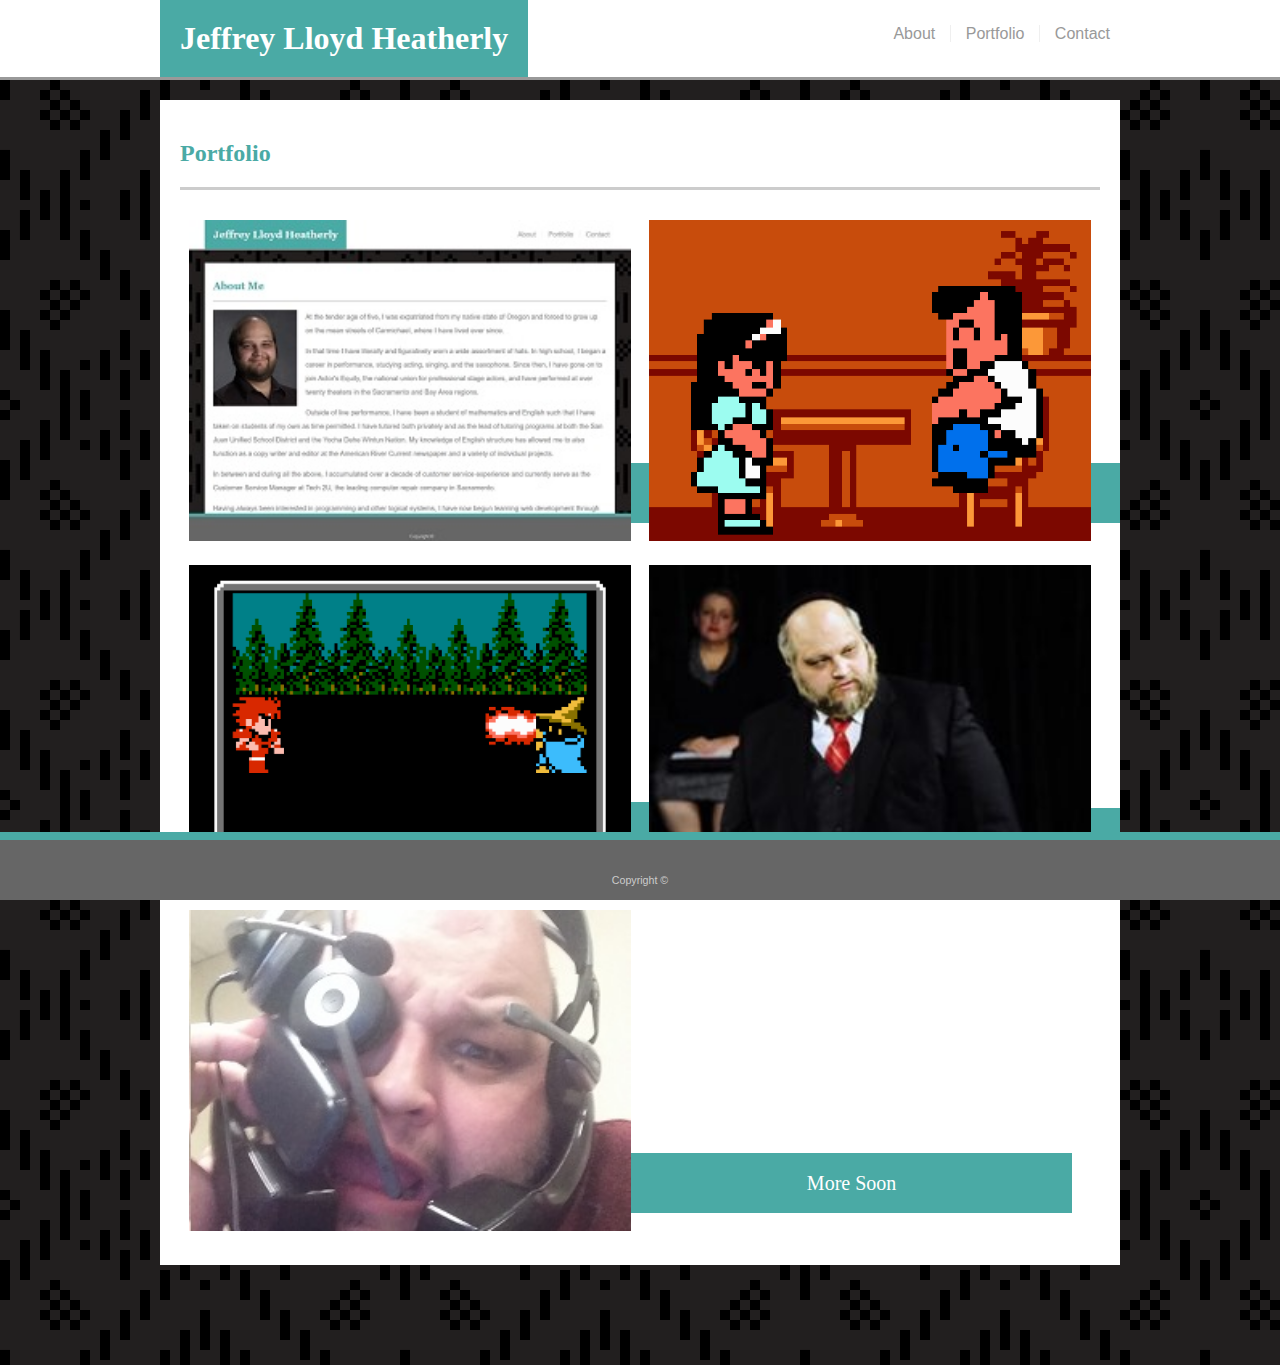
==== portfolio.html @ b2a11e88 "Replace placeholder with Responsive Portfolio Content" ====
<!DOCTYPE html>
<html lang="en">
<head>
    <meta charset="UTF-8">
    <meta name="viewport" content="width=device-width, initial-scale=1.0">
    <meta http-equiv="X-UA-Compatible" content="ie=edge">
    <link rel="stylesheet" type="text/css" href="assets/css/style.css">
    <title>Jeffrey Lloyd Heatherly</title>
</head>

<body>
    <header>
        <nav>
            <h1>Jeffrey Lloyd Heatherly</h1>
            <ul id="navlinks">
                <li><a href="index.html">About</a></li>
                <li><a href="portfolio.html">Portfolio</a></li>
                <li><a href="contact.html">Contact</a></li>
            </ul>
        </nav>
    </header>
    <article>
        <h2>Portfolio</h2>
        <div class="line"></div>
        <section>
            <a class="portLink" href="index.html">
                <img src="assets/images/ThisSite.jpg" alt="This Website!" title="Yes, the one you are looking at right now." />
                <span>This Website</span>
            </a>
            <a class="portLink" href="https://ser-dialest.github.io/Word-Guess-Game/">
                <img src="assets/images/WordGuess.png" alt="River City Ransom Word Guess" title="River City Ransom Word Guess Game" />
                <span>RCR Word Guess</span>
            </a>
            <a class="portLink" href="https://ser-dialest.github.io/unit-4-game/">
                <img src="assets/images/FFRPG.png" alt="Final Fantasy Battle Royale" title="Final Fantasy Battle Royale" />
                <span>FF Battle Royale</span>
            </a>
            <a class="portLink" href="#">
                <img src="assets/images/Shylock.jpg" alt="Serious Shylock Jeffrey" title="From The Merchant of Venice" />
                <span>There Will Be</span>
            </a>
            <a class="portLink" href="#">
                <img src="assets/images/CustomerService.jpg" alt="Jeffrey attacked by phones" title="From every day at Tech 2U" />
                <span>More Soon</span>
            </a>    
        </section>
    </article>
    <footer>
        <span>Copyright &#169;</span>
    </footer>
</body>
</html>
---- assets/css/style.css ----
body {
    min-height: 100%;
    margin: auto;
    color: #777777;
    background-image: url("../images/background.png");
    border-color: #dddddd;
    font-family: Arial, 'Helvetica Neue', Helvetica, sans-serif; 
    position: relative;
}

header {
    width: 100%;
    position: fixed;
    top: 0;
    background: #ffffff;
    border-bottom-style: solid;
    border-bottom-color: #999;
    z-index: 1;
}

nav {
    max-width: 960px;
    margin: 0px auto;
    position: relative;
}

nav a:hover {
    color: #3e0ce8;
}

nav li{
    display: inline;
    padding: 0px 10px;
}

nav li:first-child {
    border-right: 1px solid #efefef;
    padding-right: 15px;
}

nav li:last-child {
    border-left: 1px solid #efefef;
    padding-left: 15px;
}

nav li a {
    color: #999;
    text-decoration: none;
}

nav li a.active {
    color: #999;
    text-decoration: none;
}

a:hover span {
    background: #3e0ce8;
}

article {
    background: #ffffff;
    max-width: 960px;
    box-sizing: border-box;
    margin-left: auto;
    margin-right: auto;
    margin-top: 100px;
    margin-bottom: 100px;
    padding: 20px;
    overflow: auto;
}

footer {
    background: #666666;
    border-color: #4aaaa5;
    border-width: 8px;
    border-top-style: solid;
    position: fixed;
    bottom: 0;
    height: 60px;
    text-align: center;
    color: #cccccc;
    width: 100%;
}

footer span{
    position: relative;
    top: 30px;
    margin-top: 40px;
    padding-bottom: 8px;
    font-size: 8pt;
    margin: auto;
}

h1 {
    display: inline-block;
    background: #4aaaa5;
    color: #ffffff;
    font-family: Georgia, 'Times New Roman', Times, serif;
    padding: 20px;
    margin: 0px;
}

h2 {
    color: #4aaaa5;
    font-family: Georgia, 'Times New Roman', Times, serif;
    padding-bottom: 20px;
    border-bottom-style: solid;
    border-color: #ccc;
}

p {
    line-height: 2em;
}

form {
    box-sizing: content-box;
    line-height: 30px;
}

input {
    width: 100%;
    padding: 5px;
    border: 1px solid #cccccc;
    padding-right: 0px;
}

input[type=submit] {
    width: 120px;
    height: 40px;
    margin: 10px;
    color: #ffffff;
    background: #4aaaa5;
    border: none;
    transition: background 0.5s ease-in-out;
}

input[type=submit]:hover {
    background: #3e0ce8;
}

textarea {
    height: 200px;
    width: 100%;
    resize: vertical;
    border: 1px solid #cccccc;
}

.portLink {
    width: 48%;
    float: left;
    margin: 10px 1%;
    box-sizing: border-box;
    position:relative;
}

.portLink img {
    width: 100%;
}

.portLink span {
    width: 100%;
    text-align: center;
    position: absolute;
    bottom: 0;
    line-height: 60px;
    color: #ffffff;
    font-size: 20px;
    background: #4aaaa5;
    margin-bottom: 5%;
    font-family: Georgia, 'Times New Roman', Times, serif;
    transition: background 0.5s ease-in-out;
}

.imgLabel {
    width: 100%;
    text-align: center;
    position: absolute;
    bottom: 0;
    line-height: 60px;
    color: #ffffff;
    font-size: 20px;
    background: #4aaaa5;
    margin-bottom: 10px;
    font-family: Georgia, 'Times New Roman', Times, serif;
}

#navlinks {
    float: right;
    margin-top: 25px;
}

#headshot {
    width: 200px;
    float: left;
    padding-right: 20px;
}

@media screen and (max-width: 768px) {
    header {
        position: static;
    }

    #headshot {
        width: 50%;
    }

    article {
        box-sizing: border-box;
        width: 90%;
        margin: 30px 5% 30px auto;
    }

    footer {
        position: relative;
    }

    .portLink {
        width: 48%;
        margin: 10px 1%;
    }
}

@media screen and (max-width: 640px) {
    h1 {
        text-align: center;
        width: 100%;
        padding: 20px 0px;
    }

    #navlinks {
        float: none;
    }

    header {
        position: static;
        /* overflow: auto; */
    }

    nav ul {
        text-align: center;
        padding-inline-start: 0px;
    }

    #headshot {
        width: 100%;
        display: block;
    }

    article {
        box-sizing: border-box;
        width: 90%;
        margin: 30px 5% 30px auto;
    }

    
    footer {
        position: relative;
    }

    .portLink {
        width:100%;
        margin:10px 0px;
    }
}
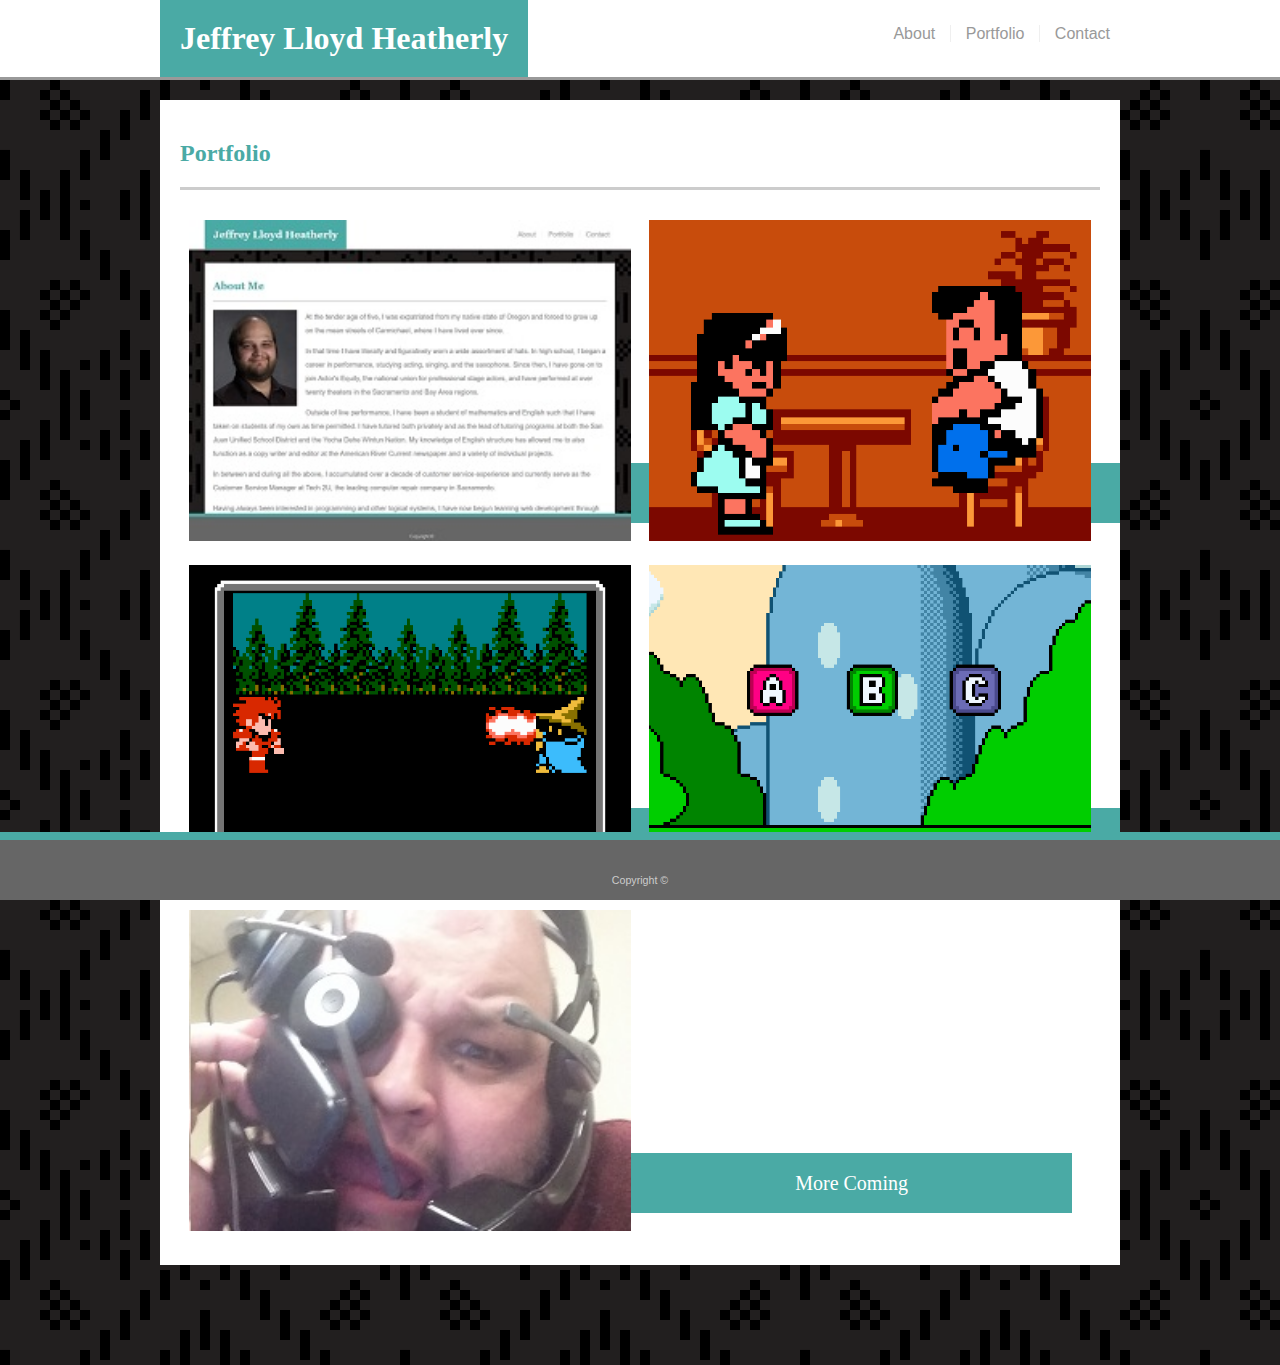
==== commit 4aa72c4d: "Added Mario Trivia to portfolio" ====
--- a/portfolio.html
+++ b/portfolio.html
@@ -36,12 +36,12 @@
                 <span>FF Battle Royale</span>
             </a>
             <a class="portLink" href="#">
-                <img src="assets/images/Shylock.jpg" alt="Serious Shylock Jeffrey" title="From The Merchant of Venice" />
-                <span>There Will Be</span>
+                <img src="assets/images/Trivia.png" alt="Mario Trivia Game" title="Mario Trivia Game" />
+                <span>Mario Trivia Game</span>
             </a>
             <a class="portLink" href="#">
                 <img src="assets/images/CustomerService.jpg" alt="Jeffrey attacked by phones" title="From every day at Tech 2U" />
-                <span>More Soon</span>
+                <span>More Coming</span>
             </a>    
         </section>
     </article>
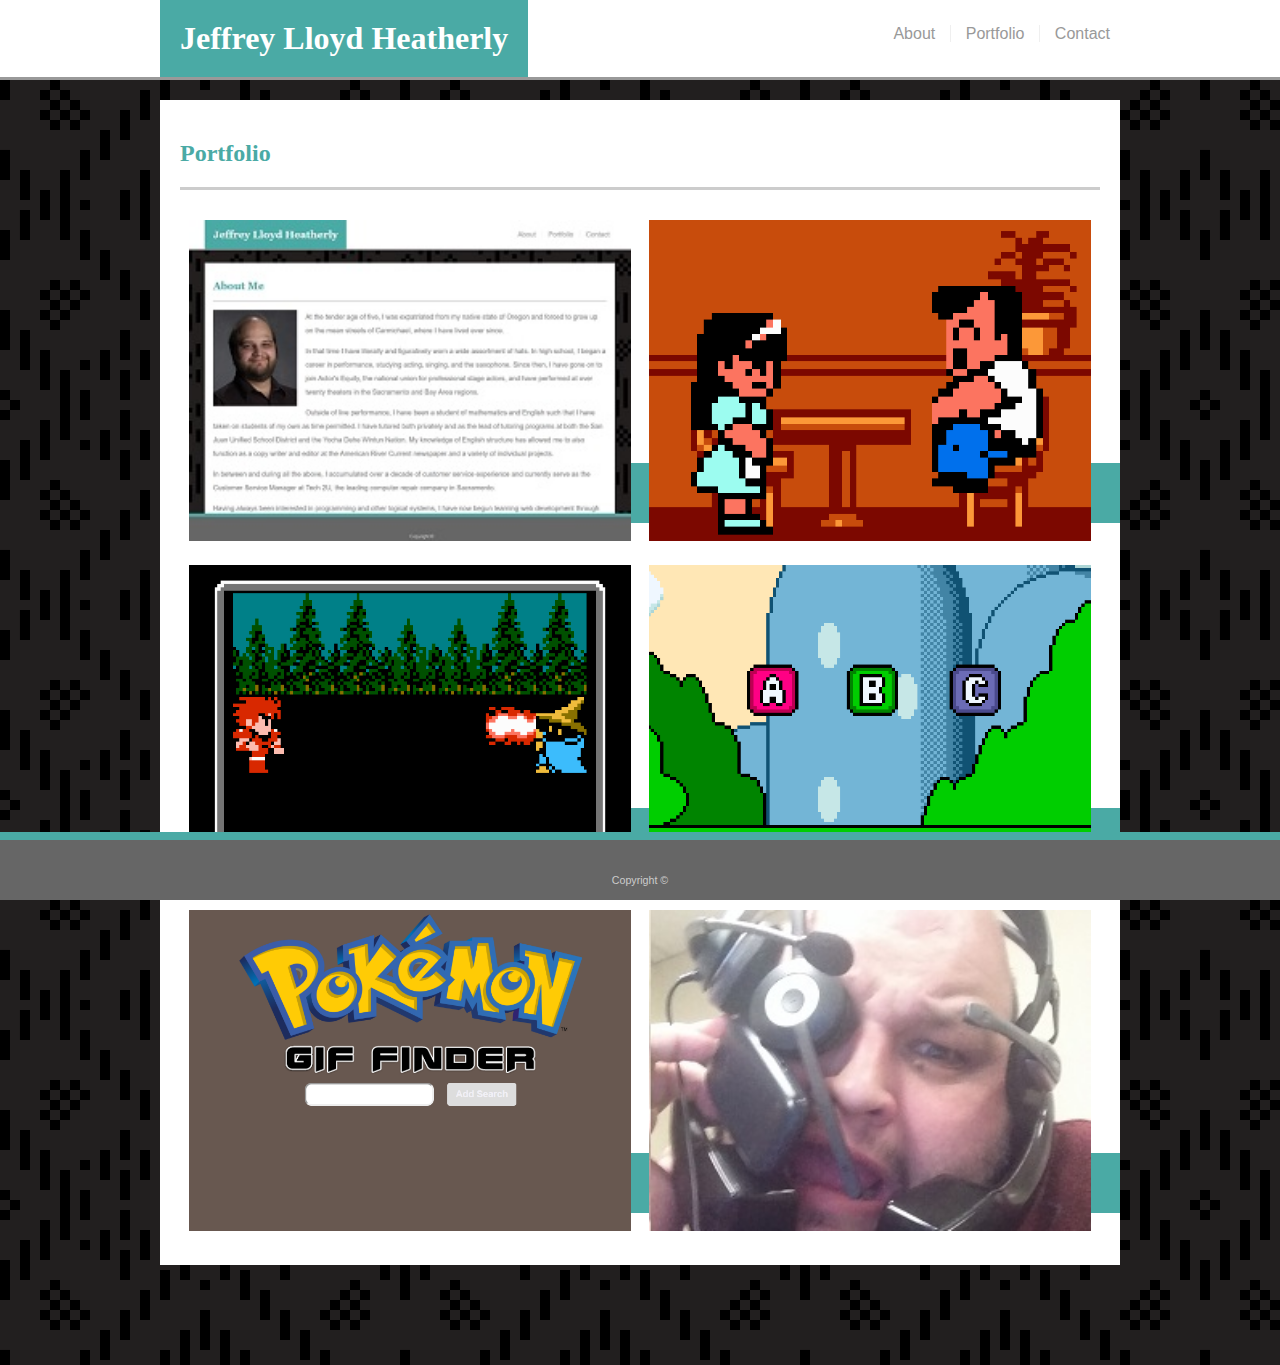
==== commit 2ad421fc: "Added Pokemon GIF Finder to Portfolio" ====
--- a/portfolio.html
+++ b/portfolio.html
@@ -35,9 +35,13 @@
                 <img src="assets/images/FFRPG.png" alt="Final Fantasy Battle Royale" title="Final Fantasy Battle Royale" />
                 <span>FF Battle Royale</span>
             </a>
-            <a class="portLink" href="#">
+            <a class="portLink" href="https://ser-dialest.github.io/TriviaGame">
                 <img src="assets/images/Trivia.png" alt="Mario Trivia Game" title="Mario Trivia Game" />
                 <span>Mario Trivia Game</span>
+            </a>
+            <a class="portLink" href="https://ser-dialest.github.io/GifTastic">
+                <img src="assets/images/PKMNGIF.png" alt="Pokemon GIF FInder" title="Pokemon GIF Finder" />
+                <span>Pokemon Giphy</span>
             </a>
             <a class="portLink" href="#">
                 <img src="assets/images/CustomerService.jpg" alt="Jeffrey attacked by phones" title="From every day at Tech 2U" />
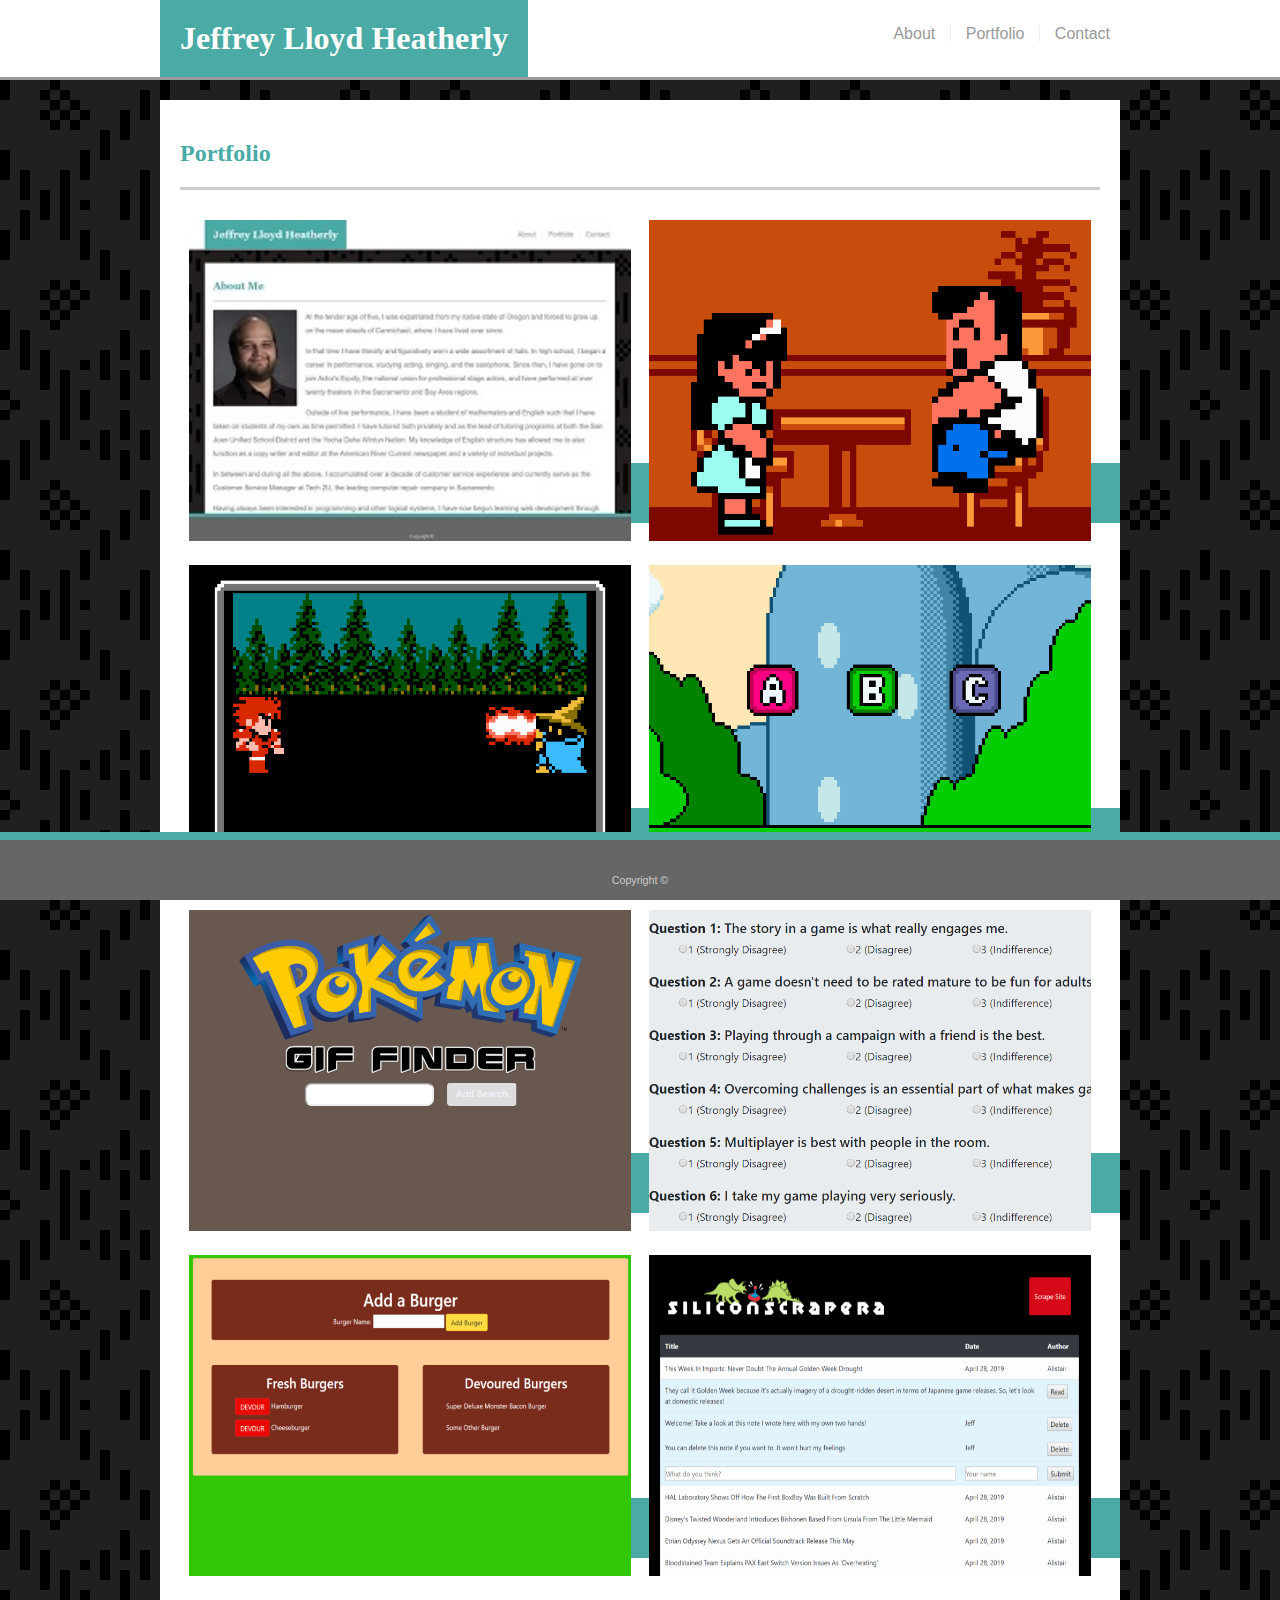
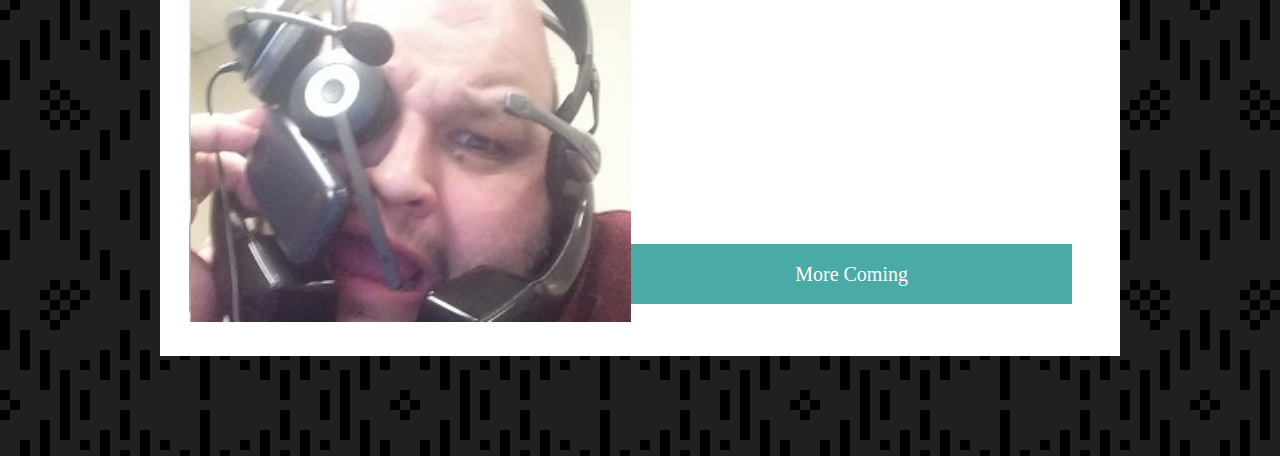
==== commit 79cc71bf: "Updated to add three additional projects." ====
--- a/portfolio.html
+++ b/portfolio.html
@@ -27,21 +27,33 @@
                 <img src="assets/images/ThisSite.jpg" alt="This Website!" title="Yes, the one you are looking at right now." />
                 <span>This Website</span>
             </a>
-            <a class="portLink" href="https://ser-dialest.github.io/Word-Guess-Game/">
+            <a class="portLink" href="https://ser-dialest.github.io/Word-Guess-Game/" target="_blank">
                 <img src="assets/images/WordGuess.png" alt="River City Ransom Word Guess" title="River City Ransom Word Guess Game" />
                 <span>RCR Word Guess</span>
             </a>
-            <a class="portLink" href="https://ser-dialest.github.io/unit-4-game/">
+            <a class="portLink" href="https://ser-dialest.github.io/unit-4-game/" target="_blank">
                 <img src="assets/images/FFRPG.png" alt="Final Fantasy Battle Royale" title="Final Fantasy Battle Royale" />
                 <span>FF Battle Royale</span>
             </a>
-            <a class="portLink" href="https://ser-dialest.github.io/TriviaGame">
+            <a class="portLink" href="https://ser-dialest.github.io/TriviaGame" target="_blank">
                 <img src="assets/images/Trivia.png" alt="Mario Trivia Game" title="Mario Trivia Game" />
                 <span>Mario Trivia Game</span>
             </a>
-            <a class="portLink" href="https://ser-dialest.github.io/GifTastic">
+            <a class="portLink" href="https://ser-dialest.github.io/GifTastic" target="_blank">
                 <img src="assets/images/PKMNGIF.png" alt="Pokemon GIF FInder" title="Pokemon GIF Finder" />
                 <span>Pokemon Giphy</span>
+            </a>
+            <a class="portLink" href="https://peaceful-reef-91706.herokuapp.com/" target="_blank">
+                <img src="assets\images\FriendFinder.png" alt="Friend Finder" title="Friend Finder" />
+                <span>Friend Finder</span>
+            </a>
+            <a class="portLink" href="https://secure-ravine-86435.herokuapp.com/" target="_blank">
+                <img src="assets\images\Burger.png" alt="Burger Maker/Eater" title="Burger Maker/Eater" />
+                <span>Burger Maker/Eater</span>
+            </a>
+            <a class="portLink" href="https://warm-island-18313.herokuapp.com/" target="_blank">
+                <img src="assets\images\SiliconScrapEra.png" alt="SiliconScrapEra" title="SiliconScrapEra" />
+                <span>SiliconScrapEra</span>
             </a>
             <a class="portLink" href="#">
                 <img src="assets/images/CustomerService.jpg" alt="Jeffrey attacked by phones" title="From every day at Tech 2U" />
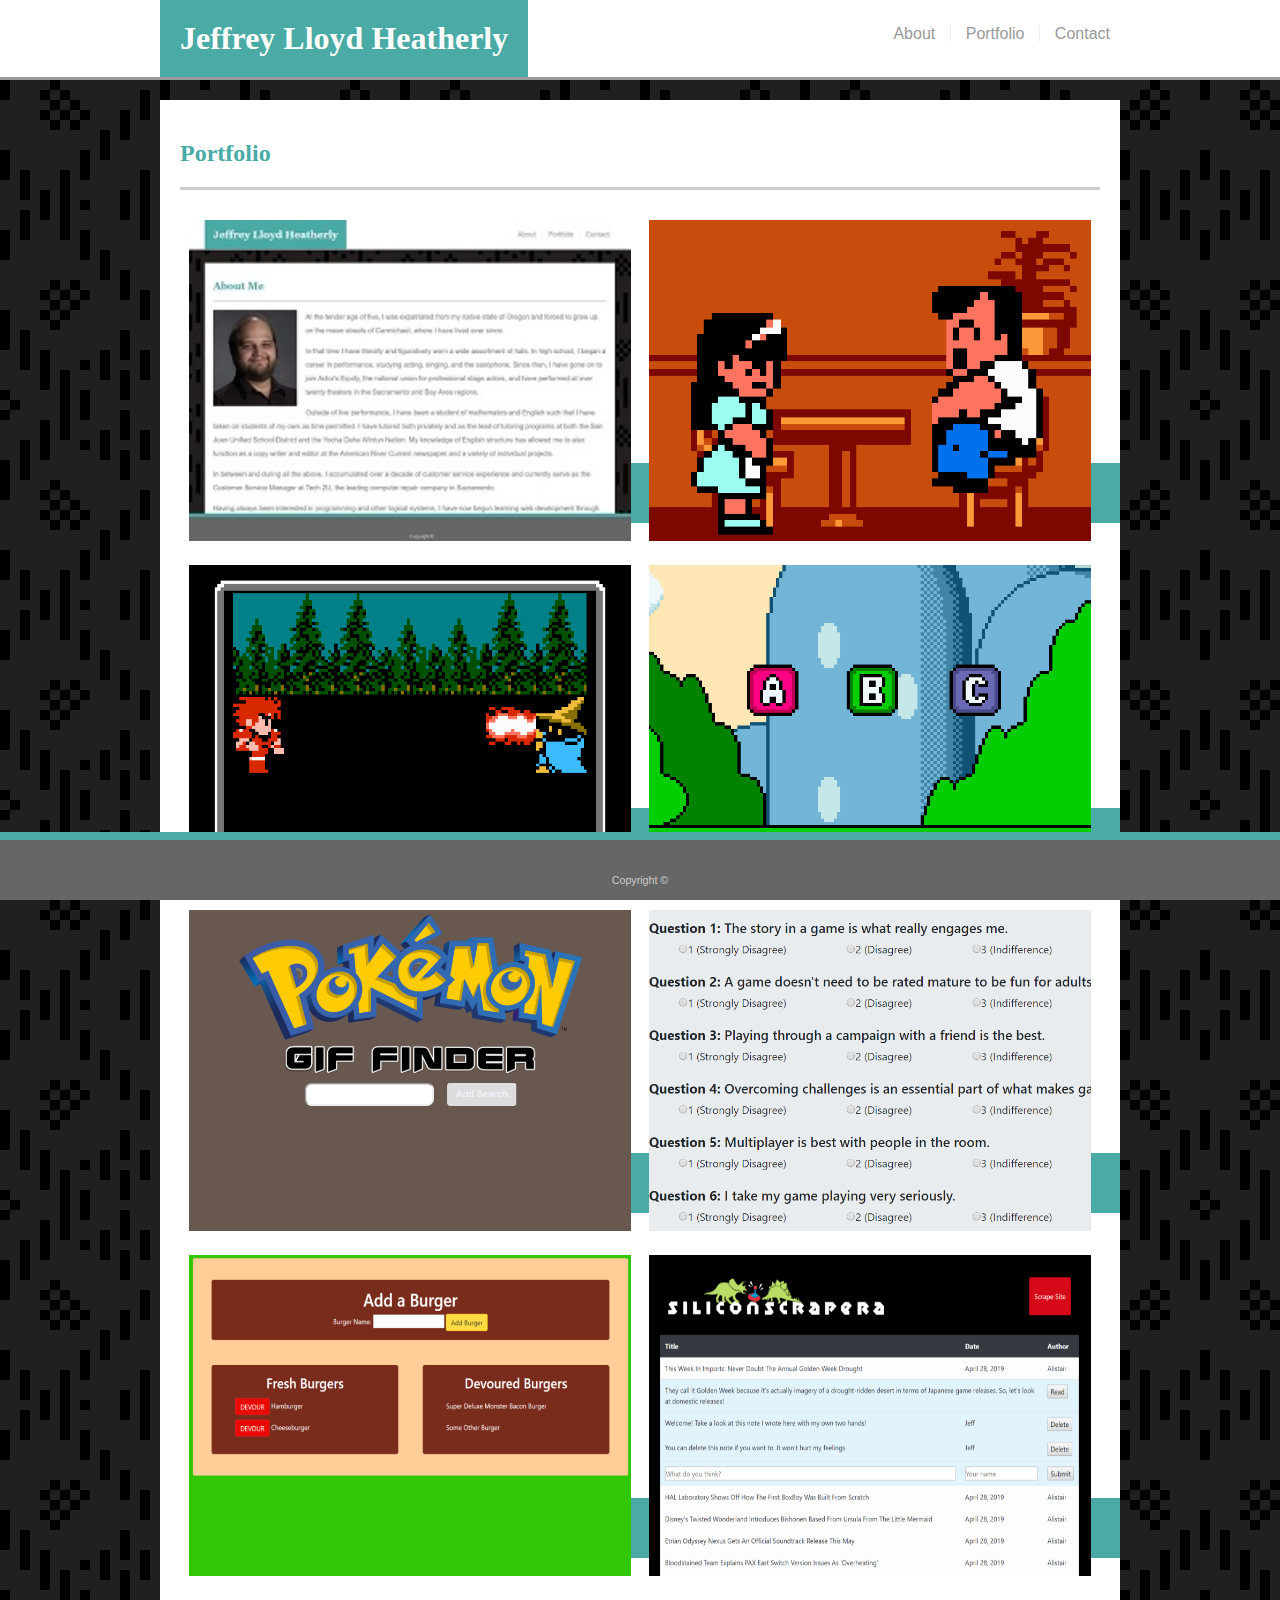
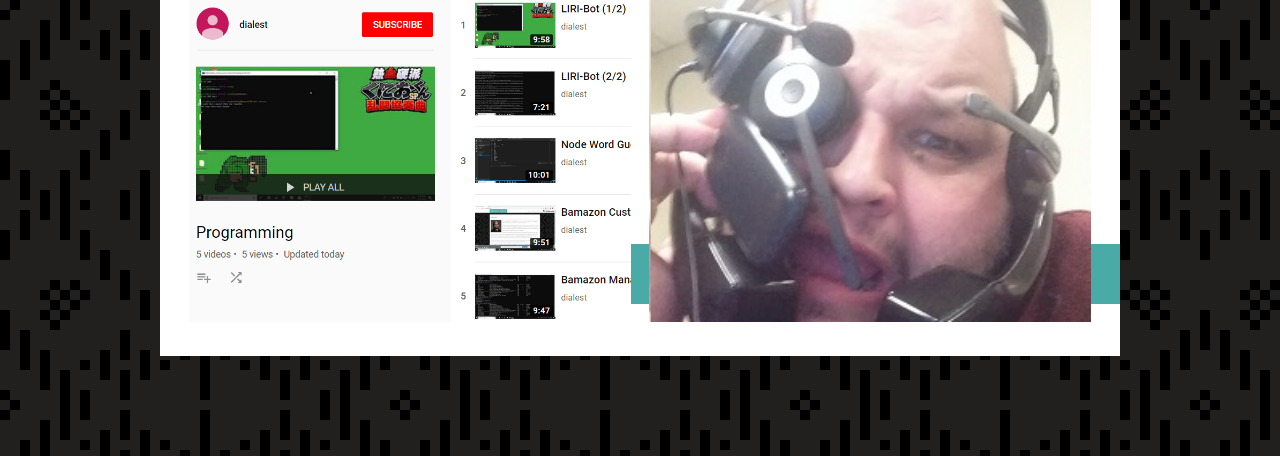
==== commit 552d28ac: "Added CLI Demo Video Link" ====
--- a/portfolio.html
+++ b/portfolio.html
@@ -55,6 +55,9 @@
                 <img src="assets\images\SiliconScrapEra.png" alt="SiliconScrapEra" title="SiliconScrapEra" />
                 <span>SiliconScrapEra</span>
             </a>
+            <a class="portLink" href="https://www.youtube.com/playlist?list=PLnXU3pep_3ydpbFdrt2r8G-4IgDkTteBp" target="_blank">
+                <img src="assets\images\YouTube.png" alt="YouTube Playlist" title="YouTube Playlist" />
+                <span>CLI Demo Videos</span>
             <a class="portLink" href="#">
                 <img src="assets/images/CustomerService.jpg" alt="Jeffrey attacked by phones" title="From every day at Tech 2U" />
                 <span>More Coming</span>
